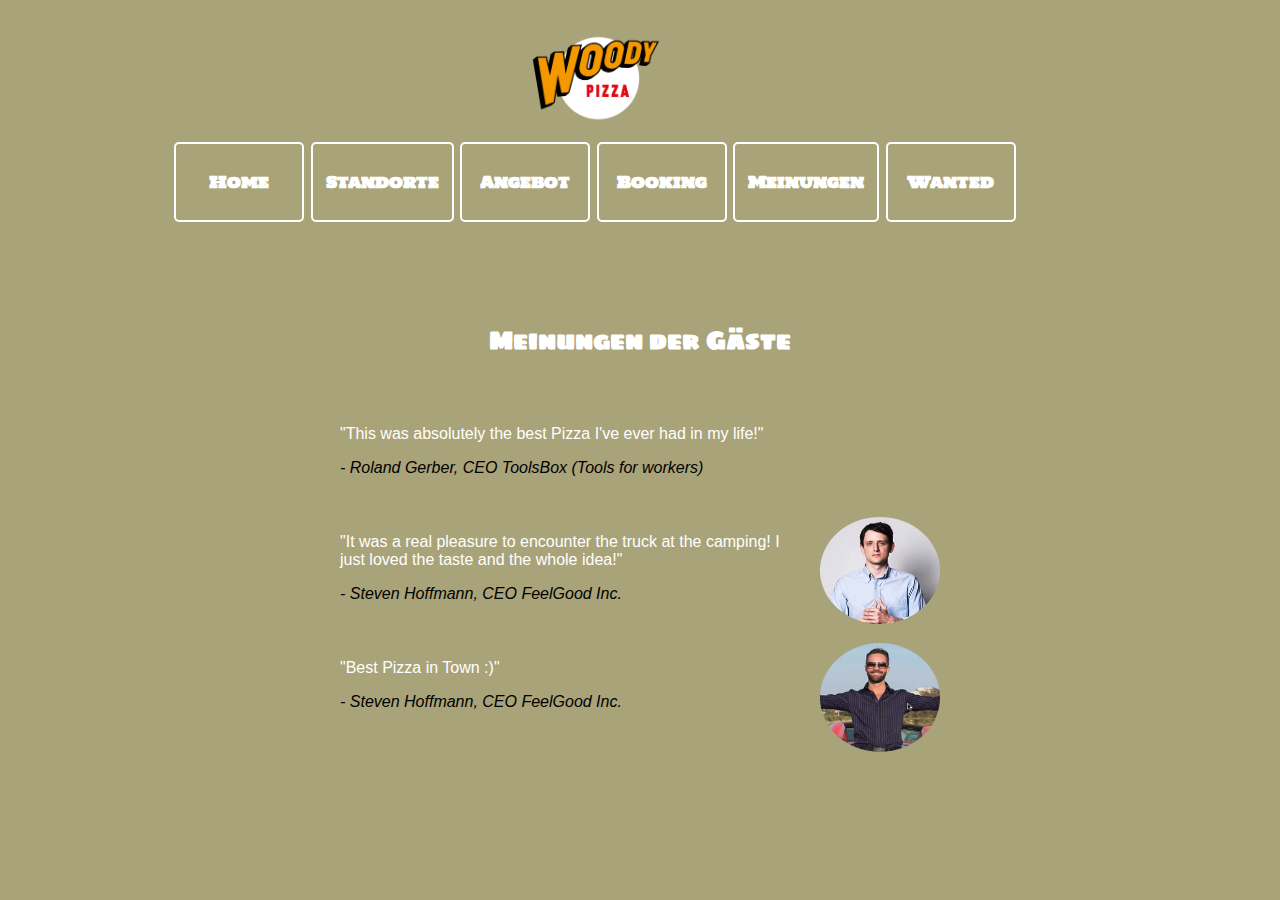
==== meinungen.html @ 7adabbbb "changes" ====
<!DOCTYPE html>


<html>

<head>
  <meta charset="utf-8">
  <title>WOODY PIZZA</title>
  <meta name="keywords" content="Woody Pizza, woodypizza, Holzofenpizza, Foodtruck, Event, Catering, Saurer, Oldtimer, Party, Qualität" />
  <meta name="description" content="Woody Pizza Truck
Holzofenpizza vom Saurer Oldtimer LKW" />
  <!-- <script src="https://maxcdn.bootstrapcdn.com/bootstrap/4.1.0/js/bootstrap.min.js"></script>
  <link rel="stylesheet" href="https://maxcdn.bootstrapcdn.com/bootstrap/4.1.0/css/bootstrap.min.css"> -->
  <script src="./background_images.js"></script>
  <link href="https://fonts.googleapis.com/css?family=Eater" rel="stylesheet">
  <link href="https://fonts.googleapis.com/css?family=Lobster" rel="stylesheet">
  <link href="https://fonts.googleapis.com/css?family=Lobster+Two" rel="stylesheet">
  <link href="https://fonts.googleapis.com/css?family=Holtwood+One+SC" rel="stylesheet">
  <link href="https://fonts.googleapis.com/css?family=Sigmar+One" rel="stylesheet"> 
  <!-- <link href="https://fonts.googleapis.com/css?family=Eater|Indie+Flower" rel="stylesheet">
  <link href="https://fonts.googleapis.com/css?family=Shadows+Into+Light" rel="stylesheet"> -->
  <script src="./background_images.js"></script>
  <link href="style.css" rel="stylesheet">
</head>

<body>



	<div id="nav">
		 <img src="./images/woodypizzatruck_logo.png" alt="Image of Woody Pizza Truck" width="150px" class="center" />

 	<ul>
      <li><a href="./index.html">Home</a></li>
      <li><a href="./Standorte.html">Standorte</a></li>
      <li><a href="./Angebot.pdf">Angebot</a></li>
      <li><a href="./booking.html">Booking</a></li>
	  <li><a href="./meinungen.html">Meinungen</a></li>
	  <li><a href="./wanted.pdf">Wanted</a></li>
    </ul>
</div>
	
  <br>
	
  <div class="section">
    <h2>Meinungen der Gäste</h2>

    <blockquote class="testimonial">
      <p>
        "This was absolutely the best Pizza I've ever had in my life!"
      </p>
      <cite>- Roland Gerber, CEO ToolsBox (Tools for workers)</cite>
    </blockquote>


    <blockquote class="testimonial">
      <img class="avatar" src="./images/steven.png" alt="Avatar von Steven">
      <p>
        "It was a real pleasure to encounter the truck at the camping! I just loved the taste and the whole idea!"
      </p>
      <cite>- Steven Hoffmann, CEO FeelGood Inc. </cite>
    </blockquote>

    <blockquote class="testimonial">
      <img class="avatar" src="./images/roland.png" alt="Avatar von Roli">
      <p>
        "Best Pizza in Town :)"
      </p>
      <cite>- Steven Hoffmann, CEO FeelGood Inc. </cite>
    </blockquote>
  </div>




</body>


</html>
---- style.css ----
html, body {
  margin: 0;
  /* background-color: slategrey; */
  /* background-color: #615C37; */
  background-color: #a9a379;
  font-family: Helvetica, sans-serif;
}



h1 {
  font-size: 30px bold;
  /* font-family: 'Lobster Two', cursive; */
  font-family: 'Sigmar One', cursive;
  line-height: 58px;
  text-align: center;
  color: white;
}

h2 {
  font-size: 20px bold;
  font-family: 'Sigmar One', cursive;
  line-height: 58px;
  text-align: center;
  color: white;
}

h3 {
  font-size: 10px bold;
  font-family: 'Sigmar One', cursive;
  line-height: 58px;
  text-align: center;
  color: white;
}

p {
  color: white;
}

/*Strip the ul of padding and list styling*/

#nav {
	max-width: 90%;
	margin: 20px 20px 20px 20px;
	align-content: 
	
}

ul {
  list-style-type: none;
  margin: 0;
  padding: 0;
  text-align: center;
  
}

/*Create a horizontal list with spacing*/

li {
  display: inline-block;
  margin-right: 2px;
}

/*Style for menu links*/

li a {
  display: block;
  min-width: 100px;
  height: 50px;
  text-align: center;
  line-height: 50px;
  font-family: 'Holtwood One SC', serif;sans-serif;
  color: #fff;
  background: #a9a379;
  text-decoration: none;
	
  border: 2px solid white;
  padding: 13px;
  font-size: 16px;
  border-radius: 5px;
  
  text-decoration: none;
  font-weight: bold;
  
}

/*Hover state for top level links*/

li:hover a {
  background: orange;
}

/*Style for dropdown links*/

/* li:hover ul a {
  background: #f3f3f3;
  color: #2f3036;
  height: 40px;
  line-height: 40px;
} */

/*Hover state for dropdown links*/

li:hover ul a:hover {
  background: #19c589;
  color: orange;
}

/*Hide dropdown links until they are needed*/

li ul {
  display: none;
}

/*Make dropdown links vertical*/

li ul li {
  display: block;
  float: none;
}

/*Prevent text wrapping*/

li ul li a {
  width: auto;
  min-width: 100px;
  padding: 0 20px;
}

/*Display the dropdown on hover*/

ul li a:hover+.hidden, .hidden:hover {
  display: block;
}

/*
nav {
  /* border: 5px;
} */

/*
nav ul {
  margin: 0px;
  list-style-type: none;
  padding: 10px 0px 10px 0px;
}

nav ul li {
  display: inline;
  padding: 5px 10px 5px 10px;
}

nav ul li a:link, nav ul li a:visited {
  color: #orange;
  border-bottom: 3px;
  border-bottom-style: dashed;
}

nav ul li.selected {
  background-color: #c8b99c;
} */

/* .grey-background {
  background-color: #615C37;
} */

/* .grey-background h1 {
  color: white;
}

.grey-background h2 {
  color: rgba(255, 255, 255, 0.6)
} */

.center {
  display: block;
  /* margin-left: auto;
  margin-right: 0; */
  margin: 0 auto 0 auto;
  text-align: center;
}

.welcome_image {
  width: 60%;
  margin 0px;
  
}

.section {
  max-width: 600px;
  margin: 0 auto 0 auto;
  padding: 32px 32px 32px 32px;
}

.section-head {
  padding: 5px 30px 10px 30px;
  color: #ff9630;
  border: 5px;
}

.testimonial {
  padding: 20px 0;
  margin: 0;
  /* margin: 0 auto 0 auto; */
  /* color: white; */
  border-left: 0px
}

.testimonial img {
  width: 120px;
  float: right;
  margin-left: 40px;
  radius: 30%;
}

/* .testimonial p {
  font-size: 20px;
  /* color: orange; */

}


.testimonial cite {
  color: lightgrey;
}

.contact-group {
  margin-top: 60px;
  text-align: center;
  margin-bottom: 40px;
}

.avatar {
  width: 250px;
  border-radius: 50%;
}

.button {
  border: 2px solid white;
  padding: 13px;
  font-size: 16px;
  border-radius: 5px;
  color: white;
  text-decoration: none;
  font-weight: bold;
}

.button:hover {
  color: orange;
  background-color: white;
}

#banner {
  text-align: center;
  /* background-image: url("https://unsplash.it/1300/600?random"); */
  background-image: url("./background_images.js");
  /* background-image: url("images/brueggli_sunset.jpg"); */
  background-size: 120%;
  /* background-position-y: center;
  background-position-x: center; */
  /* background-position: 100px 5px; */
  background-position: center center;
  padding: 50px;
  color: white;
  text-shadow: 1px 1px 5px black;
}
	
	
	
	
	
	
	
	
	
  /*
.button {
  background-color: orange;
  border: none;
  color: white;
  padding: 15px 32px;
  text-align: center;
  text-decoration: none;
  display: inline-block;
  font-size: 16px;
}

.myButton {
  -moz-box-shadow: inset 0px 1px 0px 0px #cf866c;
  -webkit-box-shadow: inset 0px 1px 0px 0px #cf866c;
  box-shadow: inset 0px 1px 0px 0px #cf866c;
  background: -webkit-gradient(linear, left top, left bottom, color-stop(0.05, #d0451b), color-stop(1, #bc3315));
  background: -moz-linear-gradient(top, #d0451b 5%, #bc3315 100%);
  background: -webkit-linear-gradient(top, #d0451b 5%, #bc3315 100%);
  background: -o-linear-gradient(top, #d0451b 5%, #bc3315 100%);
  background: -ms-linear-gradient(top, #d0451b 5%, #bc3315 100%);
  background: linear-gradient(to bottom, #d0451b 5%, #bc3315 100%);
  filter: progid:DXImageTransform.Microsoft.gradient(startColorstr='#d0451b', endColorstr='#bc3315', GradientType=0);
  background-color: #d0451b;
  -moz-border-radius: 3px;
  -webkit-border-radius: 3px;
  border-radius: 3px;
  border: 1px solid #942911;
  display: inline-block;
  cursor: pointer;
  color: #ffffff;
  font-family: Arial;
  font-size: 13px;
  padding: 6px 24px;
  text-decoration: none;
  text-shadow: 0px 1px 0px #854629;
}

.myButton:hover {
  background: -webkit-gradient(linear, left top, left bottom, color-stop(0.05, #bc3315), color-stop(1, #d0451b));
  background: -moz-linear-gradient(top, #bc3315 5%, #d0451b 100%);
  background: -webkit-linear-gradient(top, #bc3315 5%, #d0451b 100%);
  background: -o-linear-gradient(top, #bc3315 5%, #d0451b 100%);
  background: -ms-linear-gradient(top, #bc3315 5%, #d0451b 100%);
  background: linear-gradient(to bottom, #bc3315 5%, #d0451b 100%);
  filter: progid:DXImageTransform.Microsoft.gradient(startColorstr='#bc3315', endColorstr='#d0451b', GradientType=0);
  background-color: #bc3315;
} */
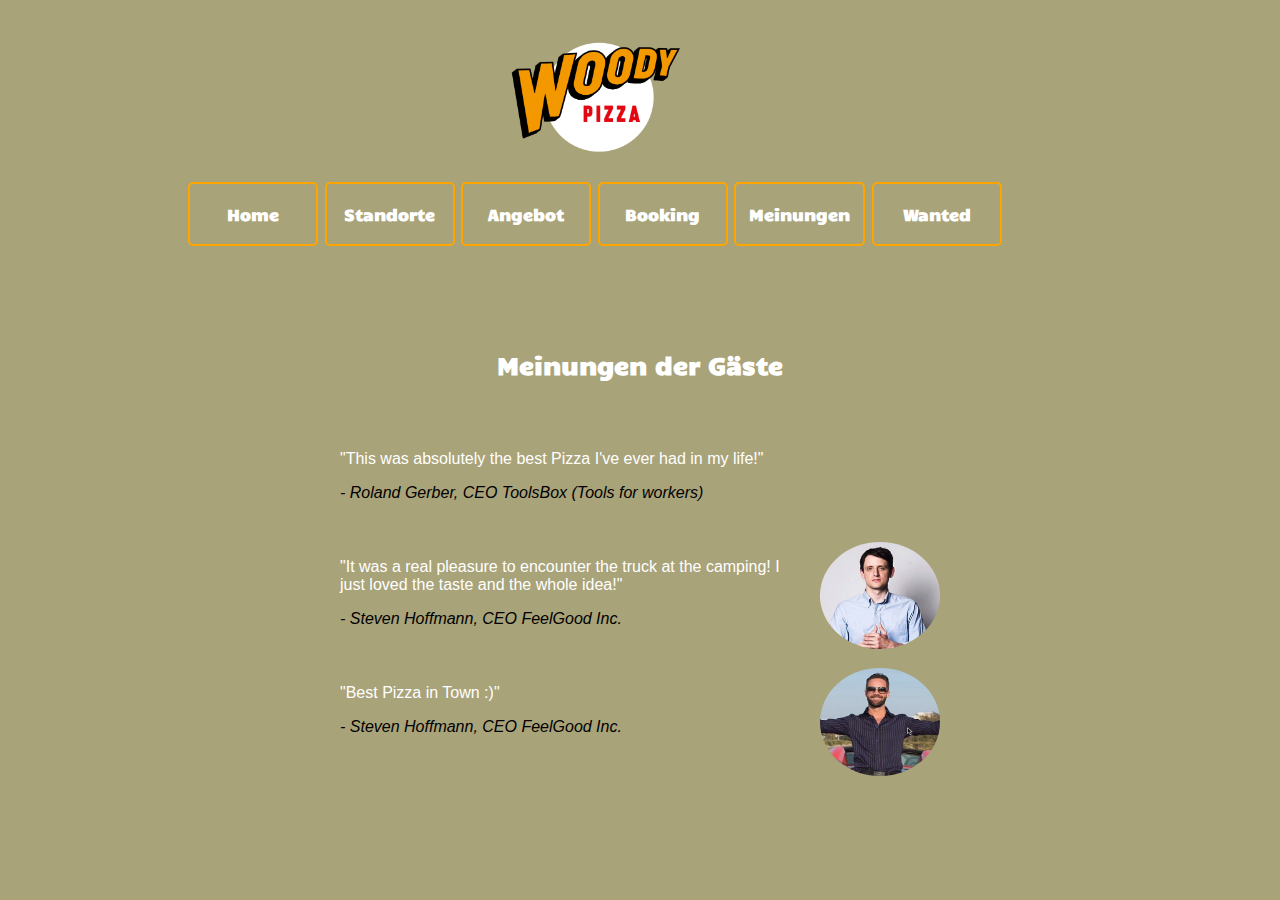
==== commit 1f5e15ee: "changes" ====
--- a/meinungen.html
+++ b/meinungen.html
@@ -16,7 +16,7 @@
   <link href="https://fonts.googleapis.com/css?family=Lobster" rel="stylesheet">
   <link href="https://fonts.googleapis.com/css?family=Lobster+Two" rel="stylesheet">
   <link href="https://fonts.googleapis.com/css?family=Holtwood+One+SC" rel="stylesheet">
-  <link href="https://fonts.googleapis.com/css?family=Sigmar+One" rel="stylesheet"> 
+  <link href="https://fonts.googleapis.com/css?family=Candal" rel="stylesheet"> 
   <!-- <link href="https://fonts.googleapis.com/css?family=Eater|Indie+Flower" rel="stylesheet">
   <link href="https://fonts.googleapis.com/css?family=Shadows+Into+Light" rel="stylesheet"> -->
   <script src="./background_images.js"></script>
@@ -28,7 +28,7 @@
 
 
 	<div id="nav">
-		 <img src="./images/woodypizzatruck_logo.png" alt="Image of Woody Pizza Truck" width="150px" class="center" />
+		 <img src="./images/woodypizzatruck_logo.png" alt="Image of Woody Pizza Truck" width="200px" class="center" />
 
  	<ul>
       <li><a href="./index.html">Home</a></li>
@@ -49,7 +49,7 @@
       <p>
         "This was absolutely the best Pizza I've ever had in my life!"
       </p>
-      <cite>- Roland Gerber, CEO ToolsBox (Tools for workers)</cite>
+      <cite class="testimonial">- Roland Gerber, CEO ToolsBox (Tools for workers)</cite>
     </blockquote>
 
 
--- a/style.css
+++ b/style.css
@@ -11,7 +11,7 @@
 h1 {
   font-size: 30px bold;
   /* font-family: 'Lobster Two', cursive; */
-  font-family: 'Sigmar One', cursive;
+  font-family: 'Candal', sans-serif;
   line-height: 58px;
   text-align: center;
   color: white;
@@ -19,7 +19,7 @@
 
 h2 {
   font-size: 20px bold;
-  font-family: 'Sigmar One', cursive;
+  font-family: 'Candal', sans-serif;
   line-height: 58px;
   text-align: center;
   color: white;
@@ -27,7 +27,7 @@
 
 h3 {
   font-size: 10px bold;
-  font-family: 'Sigmar One', cursive;
+  font-family: 'Candal', sans-serif;
   line-height: 58px;
   text-align: center;
   color: white;
@@ -69,16 +69,14 @@
   height: 50px;
   text-align: center;
   line-height: 50px;
-  font-family: 'Holtwood One SC', serif;sans-serif;
+  font-family: 'Candal', sans-serif;
   color: #fff;
   background: #a9a379;
   text-decoration: none;
-	
-  border: 2px solid white;
-  padding: 13px;
+  padding: 5px 13px 5px 13px;
   font-size: 16px;
   border-radius: 5px;
-  
+  border: 2px solid orange;
   text-decoration: none;
   font-weight: bold;
   
@@ -87,7 +85,7 @@
 /*Hover state for top level links*/
 
 li:hover a {
-  background: orange;
+  background: #F78D00;
 }
 
 /*Style for dropdown links*/
@@ -103,7 +101,7 @@
 
 li:hover ul a:hover {
   background: #19c589;
-  color: orange;
+  color: #A64E06;
 }
 
 /*Hide dropdown links until they are needed*/
